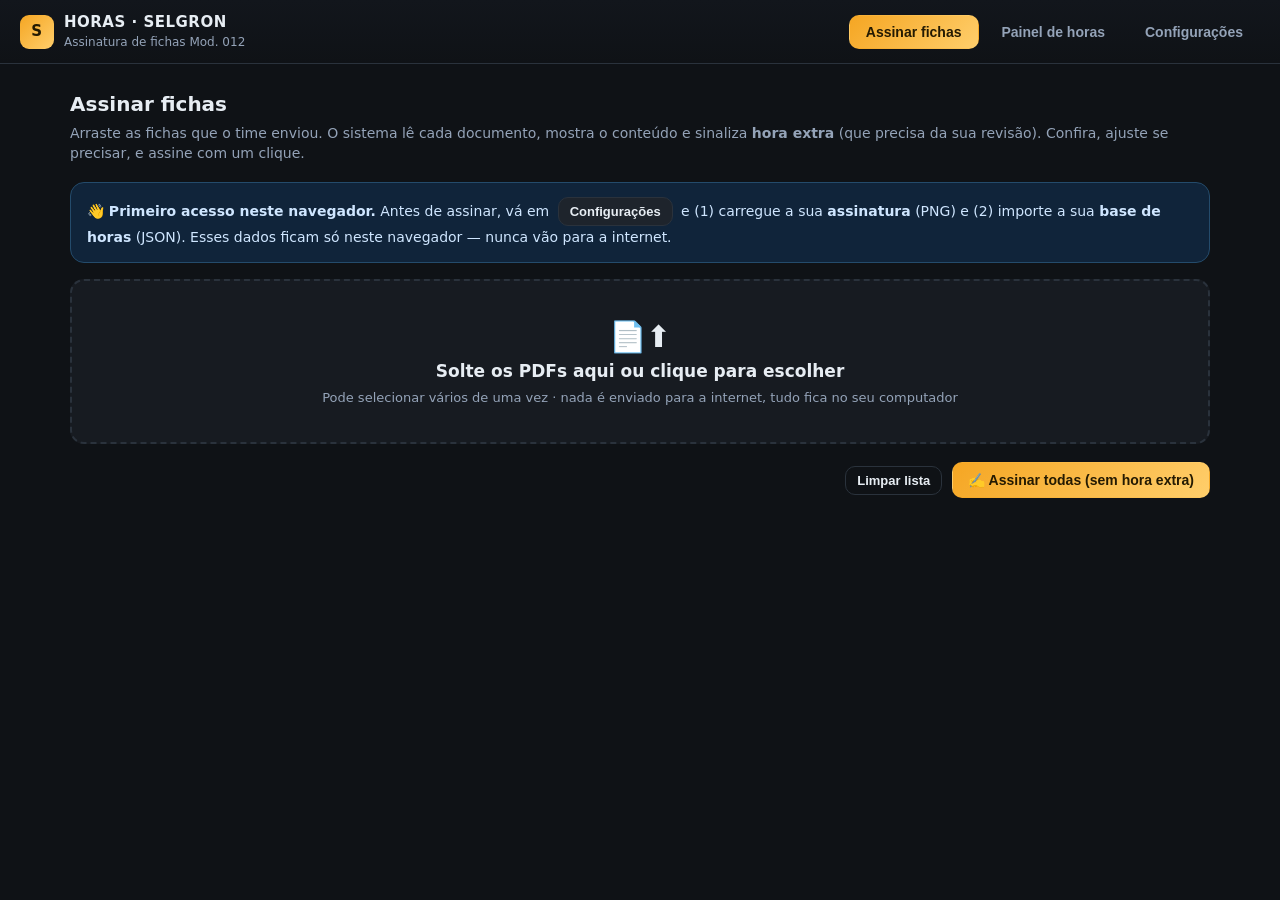
==== index.html @ 76d73c0c "Assinador de fichas Mod. 012 — app (dados e assinatura ficam só no navegador) App 100% no navegador " ====
<!DOCTYPE html>
<html lang="pt-BR">
<head>
  <meta charset="UTF-8" />
  <meta name="viewport" content="width=device-width, initial-scale=1.0" />
  <title>Assinador de Fichas · Mod. 012 · SELGRON</title>
  <link rel="icon" href="data:image/svg+xml,%3Csvg xmlns='http://www.w3.org/2000/svg' viewBox='0 0 100 100'%3E%3Crect width='100' height='100' rx='20' fill='%23f5a623'/%3E%3Ctext x='50' y='72' font-size='64' font-family='Arial' font-weight='bold' text-anchor='middle' fill='%23241a02'%3ES%3C/text%3E%3C/svg%3E" />
  <link rel="stylesheet" href="styles.css" />
</head>
<body>
  <header class="top">
    <div class="logo">
      <div class="mark">S</div>
      <div>
        HORAS · SELGRON
        <small>Assinatura de fichas Mod. 012</small>
      </div>
    </div>
    <nav class="tabs">
      <button class="tab active" data-view="assinar">Assinar fichas</button>
      <button class="tab" data-view="painel">Painel de horas</button>
      <button class="tab" data-view="config">Configurações</button>
    </nav>
  </header>

  <main>
    <!-- ============ ASSINAR ============ -->
    <section class="view active" id="view-assinar">
      <h2 class="section-title">Assinar fichas</h2>
      <p class="sub">Arraste as fichas que o time enviou. O sistema lê cada documento, mostra o conteúdo e sinaliza <strong>hora extra</strong> (que precisa da sua revisão). Confira, ajuste se precisar, e assine com um clique.</p>

      <div class="firstrun" id="firstRun" hidden>
        <strong>👋 Primeiro acesso neste navegador.</strong> Antes de assinar, vá em
        <button class="btn small" onclick="document.querySelector('.tab[data-view=config]').click()">Configurações</button>
        e (1) carregue a sua <b>assinatura</b> (PNG) e (2) importe a sua <b>base de horas</b> (JSON). Esses dados ficam só neste navegador — nunca vão para a internet.
      </div>

      <div class="dropzone" id="dropzone">
        <div class="dz-icon">📄⬆️</div>
        <div class="big">Solte os PDFs aqui ou clique para escolher</div>
        <div class="hint">Pode selecionar vários de uma vez · nada é enviado para a internet, tudo fica no seu computador</div>
        <input type="file" id="fileInput" accept="application/pdf" multiple hidden />
      </div>

      <div class="bulkbar" id="bulkbar" hidden>
        <span class="count" id="fichaCount"></span>
        <button class="btn ghost small" id="btnClear">Limpar lista</button>
        <button class="btn primary" id="btnSignAll">✍️ Assinar todas (sem hora extra)</button>
      </div>

      <div class="cards" id="cards"></div>
    </section>

    <!-- ============ PAINEL ============ -->
    <section class="view" id="view-painel">
      <h2 class="section-title">Painel de horas</h2>
      <p class="sub">Registro de todas as fichas — histórico pré-carregado + tudo que você assinar aqui. Por pessoa, por dia, por tipo.</p>

      <div class="kpis" id="kpis"></div>

      <div class="panel">
        <h3>Horas por colaborador</h3>
        <div class="bars" id="barsPessoa"></div>
      </div>

      <div class="panel">
        <h3>Registros por tipo</h3>
        <div class="bars" id="barsTipo"></div>
      </div>

      <div class="filters">
        <input type="text" id="fSearch" placeholder="🔎 Buscar nome, data, observação…" />
        <select id="fPessoa"><option value="">Todos os colaboradores</option></select>
        <select id="fTipo"><option value="">Todos os tipos</option></select>
        <select id="fHE">
          <option value="">Hora extra: todas</option>
          <option value="1">Só hora extra</option>
          <option value="0">Sem hora extra</option>
        </select>
        <button class="btn small" id="btnCsv">⬇️ Exportar CSV</button>
      </div>

      <div class="table-wrap">
        <table id="tbl">
          <thead>
            <tr>
              <th data-sort="data">Data</th>
              <th data-sort="nome">Colaborador</th>
              <th data-sort="secao">Seção</th>
              <th data-sort="tipo">Tipo</th>
              <th data-sort="entrada">Entrada</th>
              <th data-sort="saida">Saída</th>
              <th data-sort="horas">Horas</th>
              <th data-sort="obs">Observação</th>
              <th data-sort="origem">Origem</th>
            </tr>
          </thead>
          <tbody id="tblBody"></tbody>
        </table>
      </div>
    </section>

    <!-- ============ CONFIG ============ -->
    <section class="view" id="view-config">
      <h2 class="section-title">Configurações</h2>
      <p class="sub">Sua assinatura e ajustes gerais.</p>

      <div class="panel">
        <h3>Assinatura (campo COORDENADOR / GERENTE / DIRETORIA)</h3>
        <div class="setting-row">
          <div class="sig-box"><img id="sigPreview" alt="assinatura" /></div>
          <div>
            <input type="file" id="sigInput" accept="image/png,image/jpeg" hidden />
            <button class="btn" id="btnSigUpload">Carregar assinatura (PNG)</button>
            <button class="btn ghost" id="btnSigReset">Remover assinatura</button>
            <p class="sub" style="margin:8px 0 0">Use um PNG com fundo transparente. Fica salva só neste navegador.</p>
          </div>
        </div>
      </div>

      <div class="panel">
        <h3>Base de horas</h3>
        <p class="sub" style="margin-top:0">A base fica salva só neste navegador. Na primeira vez, use <b>Importar base</b> com o arquivo de histórico que você recebeu. As fichas que você assina são somadas automaticamente. Faça backup com <b>Exportar base</b>.</p>
        <button class="btn small" id="btnImportDb">Importar base (JSON)</button>
        <button class="btn small ghost" id="btnExportDb">Exportar base (JSON)</button>
        <button class="btn small ghost" id="btnResetDb" style="color:var(--danger)">Apagar fichas assinadas aqui</button>
        <input type="file" id="dbInput" accept="application/json" hidden />
      </div>
    </section>
  </main>

  <div class="toast-wrap" id="toasts"></div>

  <!-- Bibliotecas locais (sem internet) -->
  <script src="vendor/pdf.min.js"></script>
  <script src="vendor/pdf-lib.min.js"></script>
  <script src="vendor/tesseract/tesseract.min.js"></script>
  <!-- Dados embutidos -->
  <script src="assets/assinatura.js"></script>
  <script src="data/historico.js"></script>
  <!-- App -->
  <script src="app.js"></script>
</body>
</html>
---- styles.css ----
:root {
  --bg: #0f1216;
  --surface: #171b21;
  --surface-2: #1e242c;
  --border: #2a323c;
  --text: #e7edf3;
  --muted: #94a3b8;
  --brand: #f5a623;      /* SELGRON amarelo */
  --brand-2: #ffce6b;
  --ok: #34d399;
  --ok-bg: #0f2f26;
  --danger: #f87171;
  --danger-bg: #35191b;
  --accent: #60a5fa;
  --shadow: 0 6px 24px rgba(0,0,0,.35);
  --radius: 14px;
}
* { box-sizing: border-box; }
html, body { margin: 0; padding: 0; }
body {
  background: var(--bg);
  color: var(--text);
  font-family: system-ui, -apple-system, "Segoe UI", Roboto, sans-serif;
  font-size: 15px;
  line-height: 1.45;
}
a { color: var(--accent); }

/* Header */
header.top {
  position: sticky; top: 0; z-index: 30;
  display: flex; align-items: center; gap: 16px;
  padding: 12px 20px;
  background: linear-gradient(180deg, #12161c, #0f1216);
  border-bottom: 1px solid var(--border);
}
.logo { display: flex; align-items: center; gap: 10px; font-weight: 800; letter-spacing: .5px; }
.logo .mark {
  width: 34px; height: 34px; border-radius: 9px;
  background: linear-gradient(135deg, var(--brand), var(--brand-2));
  display: grid; place-items: center; color: #241a02; font-weight: 900;
}
.logo small { display:block; font-weight: 500; color: var(--muted); letter-spacing: 0; font-size: 12px; }
.tabs { display: flex; gap: 6px; margin-left: auto; }
.tab {
  background: transparent; border: 1px solid transparent; color: var(--muted);
  padding: 8px 16px; border-radius: 10px; cursor: pointer; font-weight: 600; font-size: 14px;
}
.tab:hover { color: var(--text); background: var(--surface-2); }
.tab.active { color: #241a02; background: linear-gradient(135deg, var(--brand), var(--brand-2)); }

main { max-width: 1180px; margin: 0 auto; padding: 22px 20px 80px; }
.view { display: none; }
.view.active { display: block; }

h2.section-title { font-size: 20px; margin: 4px 0 4px; }
.sub { color: var(--muted); margin: 0 0 18px; font-size: 14px; }

.firstrun { background: #10243a; border: 1px solid #244b6b; color: #cfe6ff; border-radius: var(--radius); padding: 14px 16px; margin-bottom: 16px; font-size: 14px; line-height: 1.6; }
.firstrun .btn { margin: 0 4px; }

/* Dropzone */
.dropzone {
  border: 2px dashed var(--border); border-radius: var(--radius);
  padding: 34px 20px; text-align: center; background: var(--surface);
  transition: .15s; cursor: pointer;
}
.dropzone:hover, .dropzone.drag { border-color: var(--brand); background: #1a1f27; }
.dropzone .big { font-size: 17px; font-weight: 700; }
.dropzone .hint { color: var(--muted); font-size: 13px; margin-top: 6px; }
.dz-icon { font-size: 30px; }

.bulkbar {
  display: flex; flex-wrap: wrap; align-items: center; gap: 10px;
  margin: 18px 0 8px;
}
.bulkbar .count { color: var(--muted); font-size: 14px; margin-right: auto; }

/* Buttons */
.btn {
  border: 1px solid var(--border); background: var(--surface-2); color: var(--text);
  padding: 9px 15px; border-radius: 10px; cursor: pointer; font-weight: 650; font-size: 14px;
  display: inline-flex; align-items: center; gap: 7px;
}
.btn:hover { border-color: #3a4552; filter: brightness(1.08); }
.btn.primary { background: linear-gradient(135deg, var(--brand), var(--brand-2)); color: #241a02; border-color: transparent; }
.btn.ok { background: var(--ok); color: #04231a; border-color: transparent; }
.btn.ghost { background: transparent; }
.btn:disabled { opacity: .45; cursor: not-allowed; }
.btn.small { padding: 6px 11px; font-size: 13px; }

/* Ficha cards */
.cards { display: grid; grid-template-columns: repeat(auto-fill, minmax(430px, 1fr)); gap: 18px; margin-top: 8px; }
.card {
  background: var(--surface); border: 1px solid var(--border); border-radius: var(--radius);
  overflow: hidden; box-shadow: var(--shadow); display: flex; flex-direction: column;
}
.card.he { border-color: #6b3a1f; }
.card.signed { border-color: var(--ok); }
.card.revisar { border-color: var(--accent); }
.badge.rev { background: #16324a; color: #7cc0ff; border: 1px solid #2b587e; }
.warn-note.rev { color: #9fd0ff; background: #10243a; border-top: 1px solid #244b6b; }
.field input[data-need] { border-color: var(--accent); background: #10243a; }
.card-head { display: flex; align-items: center; gap: 10px; padding: 12px 14px; border-bottom: 1px solid var(--border); }
.card-head .nm { font-weight: 800; font-size: 15px; }
.card-head .meta { color: var(--muted); font-size: 12.5px; }
.badge { font-size: 11px; font-weight: 800; padding: 3px 9px; border-radius: 999px; letter-spacing: .3px; }
.badge.he { background: var(--danger-bg); color: var(--danger); border: 1px solid #5b2a2e; }
.badge.ok { background: var(--ok-bg); color: var(--ok); border: 1px solid #1c4b3b; }
.badge.norm { background: #16324a; color: #7cc0ff; border: 1px solid #244b6b; }

.preview-wrap { position: relative; background: #0b0e12; }
.preview-wrap canvas.preview { width: 100%; display: block; }
.sig-drag {
  position: absolute; cursor: grab; touch-action: none;
  border: 1.5px dashed rgba(96,165,250,.0);
}
.sig-drag:hover, .sig-drag.dragging { border-color: rgba(96,165,250,.8); background: rgba(96,165,250,.08); }
.sig-drag img { width: 100%; height: 100%; display: block; pointer-events: none; user-select: none; }
.sig-hint {
  position: absolute; left: 8px; bottom: 8px; font-size: 11px; color: var(--muted);
  background: rgba(0,0,0,.55); padding: 3px 8px; border-radius: 7px; pointer-events: none;
}

.fields { padding: 12px 14px; display: grid; grid-template-columns: 1fr 1fr; gap: 8px 12px; }
.field { display: flex; flex-direction: column; gap: 3px; }
.field.full { grid-column: 1 / -1; }
.field label { font-size: 11px; color: var(--muted); text-transform: uppercase; letter-spacing: .4px; }
.field input, .field select, .field textarea {
  background: var(--surface-2); border: 1px solid var(--border); color: var(--text);
  border-radius: 8px; padding: 7px 9px; font-size: 13.5px; font-family: inherit;
}
.field textarea { resize: vertical; min-height: 38px; }
.field input:focus, .field textarea:focus, .field select:focus { outline: none; border-color: var(--brand); }

.tipos { display: flex; flex-wrap: wrap; gap: 6px; padding: 0 14px 10px; }
.chip {
  font-size: 12px; padding: 4px 10px; border-radius: 999px; cursor: pointer;
  border: 1px solid var(--border); background: var(--surface-2); color: var(--muted); user-select: none;
}
.chip.on { background: #163247; color: #8ecbff; border-color: #2b587e; }
.chip.on.he { background: var(--danger-bg); color: var(--danger); border-color: #5b2a2e; }

.savename { padding: 2px 14px 10px; font-size: 12px; color: var(--muted); word-break: break-all; }
.savename .fn { color: var(--brand-2); font-weight: 600; }
.card-actions { display: flex; gap: 8px; padding: 12px 14px; border-top: 1px solid var(--border); margin-top: auto; }
.warn-note { padding: 8px 14px; font-size: 12.5px; color: var(--brand-2); background: #241a02; border-top: 1px solid #4a3410; }

/* Dashboard */
.kpis { display: grid; grid-template-columns: repeat(auto-fit, minmax(150px,1fr)); gap: 14px; margin-bottom: 22px; }
.kpi { background: var(--surface); border: 1px solid var(--border); border-radius: var(--radius); padding: 16px; }
.kpi .v { font-size: 26px; font-weight: 800; }
.kpi .k { color: var(--muted); font-size: 12.5px; text-transform: uppercase; letter-spacing: .5px; margin-top: 3px; }
.kpi.he .v { color: var(--danger); }

.panel { background: var(--surface); border: 1px solid var(--border); border-radius: var(--radius); padding: 16px 18px; margin-bottom: 20px; }
.panel h3 { margin: 0 0 12px; font-size: 15px; }

.bars { display: flex; flex-direction: column; gap: 9px; }
.bar-row { display: grid; grid-template-columns: 160px 1fr auto; align-items: center; gap: 10px; font-size: 13px; }
.bar-row .name { color: var(--muted); white-space: nowrap; overflow: hidden; text-overflow: ellipsis; }
.bar-track { background: var(--surface-2); border-radius: 6px; height: 16px; overflow: hidden; }
.bar-fill { height: 100%; background: linear-gradient(90deg, var(--brand), var(--brand-2)); border-radius: 6px; }
.bar-row .val { font-variant-numeric: tabular-nums; color: var(--text); font-weight: 600; }

.filters { display: flex; flex-wrap: wrap; gap: 10px; align-items: center; margin-bottom: 14px; }
.filters input, .filters select {
  background: var(--surface); border: 1px solid var(--border); color: var(--text);
  padding: 8px 10px; border-radius: 9px; font-size: 13.5px; font-family: inherit;
}

.table-wrap { overflow-x: auto; border: 1px solid var(--border); border-radius: var(--radius); }
table { border-collapse: collapse; width: 100%; font-size: 13px; min-width: 780px; }
th, td { padding: 9px 12px; text-align: left; border-bottom: 1px solid var(--border); white-space: nowrap; }
th { background: var(--surface-2); color: var(--muted); font-weight: 700; text-transform: uppercase; font-size: 11px; letter-spacing: .4px; cursor: pointer; }
tbody tr:hover { background: var(--surface-2); }
td.obs { white-space: normal; max-width: 280px; color: var(--muted); }
.pill { font-size: 11px; padding: 2px 8px; border-radius: 999px; background: #16324a; color: #7cc0ff; }
.pill.he { background: var(--danger-bg); color: var(--danger); }
.pill.hist { background: #23303d; color: var(--muted); }

/* Settings */
.setting-row { display: flex; flex-wrap: wrap; gap: 14px; align-items: center; margin-bottom: 16px; }
.sig-box { background: #fff; border-radius: 10px; padding: 10px 16px; }
.sig-box img { max-height: 60px; display: block; }

.empty { text-align: center; color: var(--muted); padding: 50px 20px; }
.toast-wrap { position: fixed; right: 18px; bottom: 18px; display: flex; flex-direction: column; gap: 8px; z-index: 100; }
.toast { background: var(--surface-2); border: 1px solid var(--border); border-left: 4px solid var(--brand); padding: 11px 15px; border-radius: 10px; box-shadow: var(--shadow); font-size: 13.5px; max-width: 340px; animation: slidein .2s; }
.toast.ok { border-left-color: var(--ok); }
.toast.err { border-left-color: var(--danger); }
@keyframes slidein { from { transform: translateX(20px); opacity: 0; } }

@media (max-width: 620px) {
  .cards { grid-template-columns: 1fr; }
  .bar-row { grid-template-columns: 110px 1fr auto; }
}
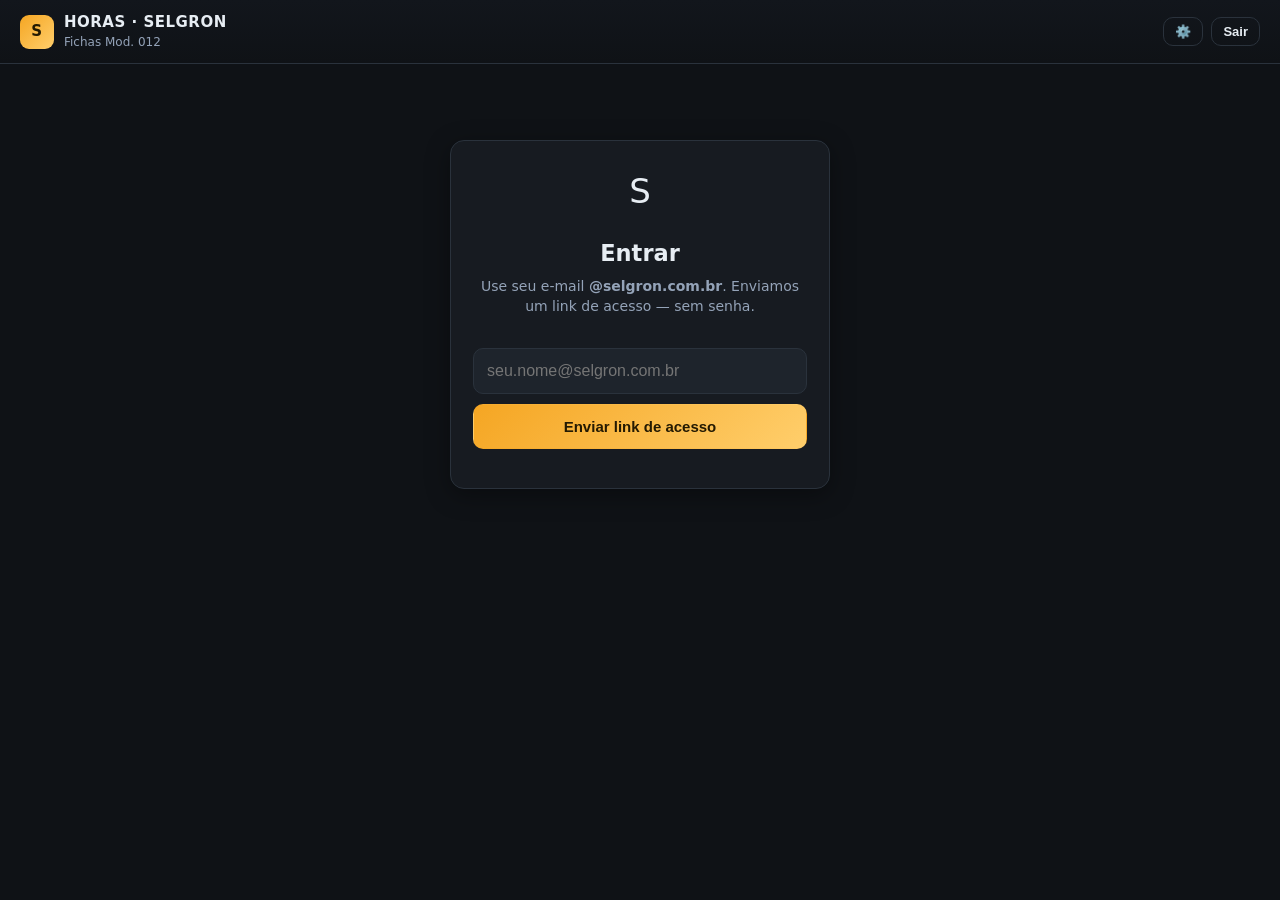
==== commit 6bfc1cb5: "App multiusuário: login, colaborador, gestor, painel + PWA - Login por link mágico (Supabase) restri" ====
--- a/index.html
+++ b/index.html
@@ -2,143 +2,129 @@
 <html lang="pt-BR">
 <head>
   <meta charset="UTF-8" />
-  <meta name="viewport" content="width=device-width, initial-scale=1.0" />
-  <title>Assinador de Fichas · Mod. 012 · SELGRON</title>
+  <meta name="viewport" content="width=device-width, initial-scale=1.0, viewport-fit=cover" />
+  <meta name="theme-color" content="#0f1216" />
+  <title>Horas SELGRON</title>
   <link rel="icon" href="data:image/svg+xml,%3Csvg xmlns='http://www.w3.org/2000/svg' viewBox='0 0 100 100'%3E%3Crect width='100' height='100' rx='20' fill='%23f5a623'/%3E%3Ctext x='50' y='72' font-size='64' font-family='Arial' font-weight='bold' text-anchor='middle' fill='%23241a02'%3ES%3C/text%3E%3C/svg%3E" />
+  <link rel="manifest" href="manifest.webmanifest" />
   <link rel="stylesheet" href="styles.css" />
 </head>
 <body>
   <header class="top">
     <div class="logo">
       <div class="mark">S</div>
-      <div>
-        HORAS · SELGRON
-        <small>Assinatura de fichas Mod. 012</small>
-      </div>
+      <div>HORAS · SELGRON<small id="hdrsub">Fichas Mod. 012</small></div>
     </div>
-    <nav class="tabs">
-      <button class="tab active" data-view="assinar">Assinar fichas</button>
-      <button class="tab" data-view="painel">Painel de horas</button>
-      <button class="tab" data-view="config">Configurações</button>
-    </nav>
+    <div class="hdr-right" id="hdrRight" hidden>
+      <span class="userchip" id="userChip"></span>
+      <button class="btn ghost small" id="btnConfig" title="Configurações">⚙️</button>
+      <button class="btn ghost small" id="btnLogout" title="Sair">Sair</button>
+    </div>
   </header>
 
   <main>
-    <!-- ============ ASSINAR ============ -->
-    <section class="view active" id="view-assinar">
-      <h2 class="section-title">Assinar fichas</h2>
-      <p class="sub">Arraste as fichas que o time enviou. O sistema lê cada documento, mostra o conteúdo e sinaliza <strong>hora extra</strong> (que precisa da sua revisão). Confira, ajuste se precisar, e assine com um clique.</p>
+    <!-- ============ LOGIN ============ -->
+    <section class="view active" id="view-login">
+      <div class="auth-card">
+        <div class="mark big">S</div>
+        <h2>Entrar</h2>
+        <p class="sub">Use seu e-mail <b>@selgron.com.br</b>. Enviamos um link de acesso — sem senha.</p>
+        <input type="email" id="loginEmail" inputmode="email" autocomplete="email" placeholder="seu.nome@selgron.com.br" />
+        <button class="btn primary block" id="btnMagic">Enviar link de acesso</button>
+        <p class="hint" id="loginMsg"></p>
+      </div>
+    </section>
 
-      <div class="firstrun" id="firstRun" hidden>
-        <strong>👋 Primeiro acesso neste navegador.</strong> Antes de assinar, vá em
-        <button class="btn small" onclick="document.querySelector('.tab[data-view=config]').click()">Configurações</button>
-        e (1) carregue a sua <b>assinatura</b> (PNG) e (2) importe a sua <b>base de horas</b> (JSON). Esses dados ficam só neste navegador — nunca vão para a internet.
+    <!-- ============ ONBOARDING (perfil + assinatura) ============ -->
+    <section class="view" id="view-onboarding">
+      <h2 class="section-title">Seu cadastro</h2>
+      <p class="sub">Só na primeira vez. Depois é só preencher e enviar.</p>
+      <div class="panel">
+        <div class="field"><label>Nome completo</label><input id="obNome" placeholder="NOME COMPLETO" /></div>
+        <div class="row2">
+          <div class="field"><label>Matrícula</label><input id="obMat" inputmode="numeric" placeholder="Ex.: 00966" /></div>
+          <div class="field"><label>Seção</label><input id="obSecao" value="SUPRIMENTOS" /></div>
+        </div>
+        <div class="field">
+          <label>Sua assinatura <span class="mut">— desenhe com o dedo/mouse</span></label>
+          <div class="sigpad-wrap">
+            <canvas id="obSig" class="sigpad"></canvas>
+            <button type="button" class="btn ghost small sigclear" data-clear="obSig">Limpar</button>
+          </div>
+          <div class="hint">Ou <label class="linklike">envie um PNG<input type="file" id="obSigFile" accept="image/png,image/jpeg" hidden></label>.</div>
+        </div>
+        <button class="btn primary block" id="btnSaveProfile">Salvar cadastro</button>
+      </div>
+    </section>
+
+    <!-- ============ COLABORADOR ============ -->
+    <section class="view" id="view-colab">
+      <div class="subtabs" data-group="colab">
+        <button class="subtab active" data-sub="nova">Nova ficha</button>
+        <button class="subtab" data-sub="minhas">Minhas fichas</button>
       </div>
 
-      <div class="dropzone" id="dropzone">
-        <div class="dz-icon">📄⬆️</div>
-        <div class="big">Solte os PDFs aqui ou clique para escolher</div>
-        <div class="hint">Pode selecionar vários de uma vez · nada é enviado para a internet, tudo fica no seu computador</div>
-        <input type="file" id="fileInput" accept="application/pdf" multiple hidden />
+      <div class="subview active" id="colab-nova">
+        <div class="panel form-ficha" id="formFicha"></div>
       </div>
 
-      <div class="bulkbar" id="bulkbar" hidden>
-        <span class="count" id="fichaCount"></span>
-        <button class="btn ghost small" id="btnClear">Limpar lista</button>
-        <button class="btn primary" id="btnSignAll">✍️ Assinar todas (sem hora extra)</button>
+      <div class="subview" id="colab-minhas">
+        <div id="minhasFichas" class="lista"></div>
       </div>
-
-      <div class="cards" id="cards"></div>
     </section>
 
-    <!-- ============ PAINEL ============ -->
-    <section class="view" id="view-painel">
-      <h2 class="section-title">Painel de horas</h2>
-      <p class="sub">Registro de todas as fichas — histórico pré-carregado + tudo que você assinar aqui. Por pessoa, por dia, por tipo.</p>
-
-      <div class="kpis" id="kpis"></div>
-
-      <div class="panel">
-        <h3>Horas por colaborador</h3>
-        <div class="bars" id="barsPessoa"></div>
+    <!-- ============ GESTOR ============ -->
+    <section class="view" id="view-gestor">
+      <div class="subtabs" data-group="gestor">
+        <button class="subtab active" data-sub="inbox">Caixa de entrada <span class="count" id="inboxCount"></span></button>
+        <button class="subtab" data-sub="assinadas">Assinadas</button>
+        <button class="subtab" data-sub="painel">Painel</button>
       </div>
-
-      <div class="panel">
-        <h3>Registros por tipo</h3>
-        <div class="bars" id="barsTipo"></div>
-      </div>
-
-      <div class="filters">
-        <input type="text" id="fSearch" placeholder="🔎 Buscar nome, data, observação…" />
-        <select id="fPessoa"><option value="">Todos os colaboradores</option></select>
-        <select id="fTipo"><option value="">Todos os tipos</option></select>
-        <select id="fHE">
-          <option value="">Hora extra: todas</option>
-          <option value="1">Só hora extra</option>
-          <option value="0">Sem hora extra</option>
-        </select>
-        <button class="btn small" id="btnCsv">⬇️ Exportar CSV</button>
-      </div>
-
-      <div class="table-wrap">
-        <table id="tbl">
-          <thead>
-            <tr>
-              <th data-sort="data">Data</th>
-              <th data-sort="nome">Colaborador</th>
-              <th data-sort="secao">Seção</th>
-              <th data-sort="tipo">Tipo</th>
-              <th data-sort="entrada">Entrada</th>
-              <th data-sort="saida">Saída</th>
-              <th data-sort="horas">Horas</th>
-              <th data-sort="obs">Observação</th>
-              <th data-sort="origem">Origem</th>
-            </tr>
-          </thead>
-          <tbody id="tblBody"></tbody>
-        </table>
+      <div class="subview active" id="gestor-inbox"><div id="inboxLista" class="lista"></div></div>
+      <div class="subview" id="gestor-assinadas"><div id="assinadasLista" class="lista"></div></div>
+      <div class="subview" id="gestor-painel">
+        <div class="kpis" id="kpis"></div>
+        <div class="panel"><h3>Horas por colaborador</h3><div class="bars" id="barsPessoa"></div></div>
+        <div class="filters">
+          <input type="text" id="fSearch" placeholder="🔎 Buscar…" />
+          <button class="btn small" id="btnCsv">⬇️ CSV</button>
+        </div>
+        <div class="table-wrap"><table id="tbl"><thead><tr>
+          <th>Data</th><th>Colaborador</th><th>Tipo</th><th>Entr.</th><th>Saída</th><th>Horas</th><th>Status</th>
+        </tr></thead><tbody id="tblBody"></tbody></table></div>
       </div>
     </section>
 
     <!-- ============ CONFIG ============ -->
     <section class="view" id="view-config">
       <h2 class="section-title">Configurações</h2>
-      <p class="sub">Sua assinatura e ajustes gerais.</p>
-
       <div class="panel">
-        <h3>Assinatura (campo COORDENADOR / GERENTE / DIRETORIA)</h3>
-        <div class="setting-row">
-          <div class="sig-box"><img id="sigPreview" alt="assinatura" /></div>
-          <div>
-            <input type="file" id="sigInput" accept="image/png,image/jpeg" hidden />
-            <button class="btn" id="btnSigUpload">Carregar assinatura (PNG)</button>
-            <button class="btn ghost" id="btnSigReset">Remover assinatura</button>
-            <p class="sub" style="margin:8px 0 0">Use um PNG com fundo transparente. Fica salva só neste navegador.</p>
+        <h3>Meu perfil</h3>
+        <div class="field"><label>Nome</label><input id="cfNome" /></div>
+        <div class="row2">
+          <div class="field"><label>Matrícula</label><input id="cfMat" /></div>
+          <div class="field"><label>Seção</label><input id="cfSecao" /></div>
+        </div>
+        <div class="field">
+          <label>Assinatura</label>
+          <div class="sigpad-wrap">
+            <canvas id="cfSig" class="sigpad"></canvas>
+            <button type="button" class="btn ghost small sigclear" data-clear="cfSig">Limpar</button>
           </div>
+          <div class="hint">Ou <label class="linklike">envie um PNG<input type="file" id="cfSigFile" accept="image/png,image/jpeg" hidden></label>.</div>
         </div>
-      </div>
-
-      <div class="panel">
-        <h3>Base de horas</h3>
-        <p class="sub" style="margin-top:0">A base fica salva só neste navegador. Na primeira vez, use <b>Importar base</b> com o arquivo de histórico que você recebeu. As fichas que você assina são somadas automaticamente. Faça backup com <b>Exportar base</b>.</p>
-        <button class="btn small" id="btnImportDb">Importar base (JSON)</button>
-        <button class="btn small ghost" id="btnExportDb">Exportar base (JSON)</button>
-        <button class="btn small ghost" id="btnResetDb" style="color:var(--danger)">Apagar fichas assinadas aqui</button>
-        <input type="file" id="dbInput" accept="application/json" hidden />
+        <button class="btn primary" id="btnSaveConfig">Salvar</button>
+        <button class="btn ghost" id="btnBack">Voltar</button>
       </div>
     </section>
   </main>
 
   <div class="toast-wrap" id="toasts"></div>
 
-  <!-- Bibliotecas locais (sem internet) -->
-  <script src="vendor/pdf.min.js"></script>
   <script src="vendor/pdf-lib.min.js"></script>
-  <script src="vendor/tesseract/tesseract.min.js"></script>
-  <!-- Dados embutidos -->
-  <script src="assets/assinatura.js"></script>
-  <script src="data/historico.js"></script>
-  <!-- App -->
+  <script src="vendor/supabase.js"></script>
+  <script src="assets/modelo-ficha.js"></script>
+  <script src="ficha-pdf.js"></script>
   <script src="app.js"></script>
 </body>
 </html>
--- a/styles.css
+++ b/styles.css
@@ -195,3 +195,51 @@
   .cards { grid-template-columns: 1fr; }
   .bar-row { grid-template-columns: 110px 1fr auto; }
 }
+
+/* ===================== APP MULTIUSUÁRIO (mobile-first) ===================== */
+.hdr-right { margin-left:auto; display:flex; align-items:center; gap:8px; }
+.userchip { font-size:13px; color:var(--muted); max-width:46vw; overflow:hidden; text-overflow:ellipsis; white-space:nowrap; }
+.logo .mark.big, .mark.big { width:64px; height:64px; border-radius:16px; font-size:34px; margin:0 auto 6px; }
+main { max-width:720px; }
+.row2 { display:grid; grid-template-columns:1fr 1fr; gap:10px; }
+.mut { color:var(--muted); font-size:13px; }
+.lbl { display:block; font-size:12px; color:var(--muted); text-transform:uppercase; letter-spacing:.4px; margin:14px 0 6px; }
+
+/* auth */
+.auth-card { max-width:380px; margin:6vh auto 0; background:var(--surface); border:1px solid var(--border); border-radius:var(--radius); padding:26px 22px; text-align:center; box-shadow:var(--shadow); }
+.auth-card h2 { margin:4px 0 6px; }
+.auth-card input { width:100%; margin:14px 0 10px; padding:13px; font-size:16px; background:var(--surface-2); border:1px solid var(--border); border-radius:10px; color:var(--text); }
+.btn.block { width:100%; justify-content:center; padding:13px; font-size:15px; }
+.hint { font-size:13px; color:var(--muted); margin-top:12px; line-height:1.5; }
+
+/* subtabs */
+.subtabs { display:flex; gap:6px; margin-bottom:16px; overflow-x:auto; }
+.subtab { flex:0 0 auto; background:var(--surface-2); border:1px solid var(--border); color:var(--muted); padding:9px 15px; border-radius:999px; font-weight:650; font-size:14px; cursor:pointer; }
+.subtab.active { background:linear-gradient(135deg,var(--brand),var(--brand-2)); color:#241a02; border-color:transparent; }
+.subtab .count { background:var(--danger); color:#fff; border-radius:999px; padding:0 7px; font-size:11px; margin-left:4px; }
+.subview { display:none; } .subview.active { display:block; }
+
+/* chips (form) */
+.chips { display:flex; flex-wrap:wrap; gap:8px; }
+.chips .chip { padding:9px 14px; font-size:14px; }
+
+/* signature pad */
+.sigpad-wrap { position:relative; }
+.sigpad { width:100%; height:150px; background:#fff; border:1px solid var(--border); border-radius:10px; touch-action:none; display:block; }
+.sigclear { position:absolute; top:8px; right:8px; }
+.linklike { color:var(--accent); cursor:pointer; text-decoration:underline; }
+
+/* lista de fichas */
+.lista { display:flex; flex-direction:column; gap:12px; }
+.fcard { background:var(--surface); border:1px solid var(--border); border-radius:var(--radius); padding:14px; }
+.fcard.he { border-color:#6b3a1f; }
+.fcard-head { display:flex; justify-content:space-between; gap:10px; align-items:flex-start; }
+.fcard-head .nm { font-weight:800; }
+.fcard-head .meta { color:var(--muted); font-size:12.5px; margin-top:2px; }
+.badges { display:flex; flex-direction:column; gap:4px; align-items:flex-end; }
+.fcard-tipos { display:flex; flex-wrap:wrap; gap:5px; margin-top:8px; }
+.fcard-obs { margin-top:8px; font-size:13px; color:var(--muted); background:var(--surface-2); padding:8px 10px; border-radius:8px; }
+.fcard-actions { display:flex; flex-wrap:wrap; gap:8px; margin-top:12px; }
+.pill.ok { background:var(--ok-bg); color:var(--ok); }
+
+@media (max-width:520px){ .row2 { grid-template-columns:1fr; } .tabs { display:none; } }
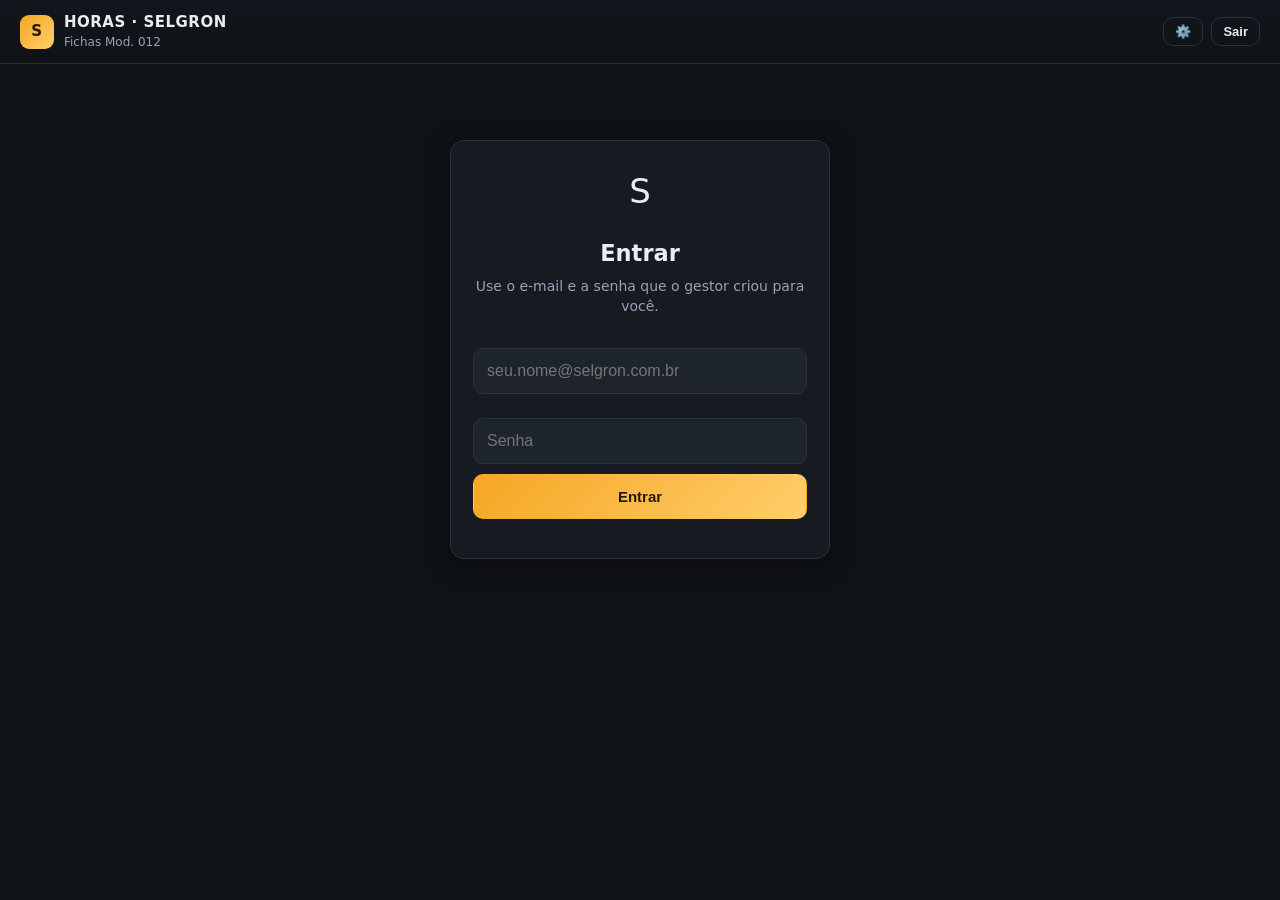
==== commit 7f07a885: "Login por e-mail + senha (sem dependência de e-mail) - Substitui link mágico por login com senha (si" ====
--- a/index.html
+++ b/index.html
@@ -28,9 +28,10 @@
       <div class="auth-card">
         <div class="mark big">S</div>
         <h2>Entrar</h2>
-        <p class="sub">Use seu e-mail <b>@selgron.com.br</b>. Enviamos um link de acesso — sem senha.</p>
-        <input type="email" id="loginEmail" inputmode="email" autocomplete="email" placeholder="seu.nome@selgron.com.br" />
-        <button class="btn primary block" id="btnMagic">Enviar link de acesso</button>
+        <p class="sub">Use o e-mail e a senha que o gestor criou para você.</p>
+        <input type="email" id="loginEmail" inputmode="email" autocomplete="username" placeholder="seu.nome@selgron.com.br" />
+        <input type="password" id="loginPass" autocomplete="current-password" placeholder="Senha" />
+        <button class="btn primary block" id="btnLogin">Entrar</button>
         <p class="hint" id="loginMsg"></p>
       </div>
     </section>
@@ -116,6 +117,12 @@
         <button class="btn primary" id="btnSaveConfig">Salvar</button>
         <button class="btn ghost" id="btnBack">Voltar</button>
       </div>
+
+      <div class="panel">
+        <h3>Trocar minha senha</h3>
+        <div class="field"><label>Nova senha</label><input type="password" id="cfPass" autocomplete="new-password" placeholder="mínimo 6 caracteres" /></div>
+        <button class="btn" id="btnTrocarSenha">Salvar nova senha</button>
+      </div>
     </section>
   </main>
 
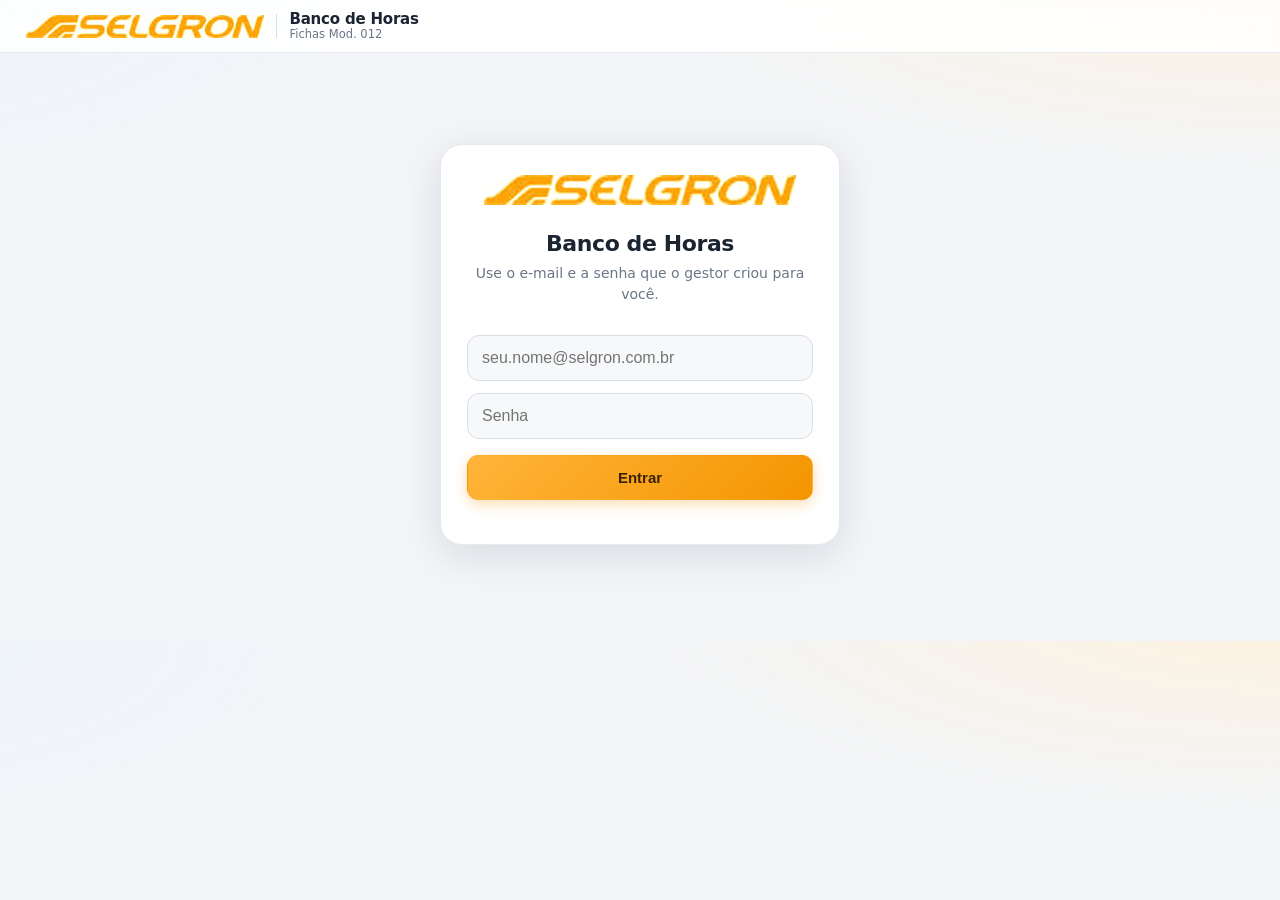
==== commit fcfbe6ef: "Visual: identidade Selgron (logo, laranja) — tema claro premium - Logo oficial SELGRON no header e n" ====
--- a/index.html
+++ b/index.html
@@ -3,7 +3,7 @@
 <head>
   <meta charset="UTF-8" />
   <meta name="viewport" content="width=device-width, initial-scale=1.0, viewport-fit=cover" />
-  <meta name="theme-color" content="#0f1216" />
+  <meta name="theme-color" content="#ffffff" />
   <title>Horas SELGRON</title>
   <link rel="icon" href="data:image/svg+xml,%3Csvg xmlns='http://www.w3.org/2000/svg' viewBox='0 0 100 100'%3E%3Crect width='100' height='100' rx='20' fill='%23f5a623'/%3E%3Ctext x='50' y='72' font-size='64' font-family='Arial' font-weight='bold' text-anchor='middle' fill='%23241a02'%3ES%3C/text%3E%3C/svg%3E" />
   <link rel="manifest" href="manifest.webmanifest" />
@@ -11,13 +11,14 @@
 </head>
 <body>
   <header class="top">
-    <div class="logo">
-      <div class="mark">S</div>
-      <div>HORAS · SELGRON<small id="hdrsub">Fichas Mod. 012</small></div>
+    <div class="brand">
+      <img src="assets/selgron-logo.png" alt="SELGRON" class="brand-logo" />
+      <span class="brand-div"></span>
+      <div class="brand-app">Banco de Horas<small id="hdrsub">Fichas Mod. 012</small></div>
     </div>
     <div class="hdr-right" id="hdrRight" hidden>
       <span class="userchip" id="userChip"></span>
-      <button class="btn ghost small" id="btnConfig" title="Configurações">⚙️</button>
+      <button class="btn ghost icon" id="btnConfig" title="Configurações">⚙️</button>
       <button class="btn ghost small" id="btnLogout" title="Sair">Sair</button>
     </div>
   </header>
@@ -26,8 +27,8 @@
     <!-- ============ LOGIN ============ -->
     <section class="view active" id="view-login">
       <div class="auth-card">
-        <div class="mark big">S</div>
-        <h2>Entrar</h2>
+        <img src="assets/selgron-logo.png" alt="SELGRON" class="auth-logo" />
+        <h2>Banco de Horas</h2>
         <p class="sub">Use o e-mail e a senha que o gestor criou para você.</p>
         <input type="email" id="loginEmail" inputmode="email" autocomplete="username" placeholder="seu.nome@selgron.com.br" />
         <input type="password" id="loginPass" autocomplete="current-password" placeholder="Senha" />
--- a/styles.css
+++ b/styles.css
@@ -1,245 +1,209 @@
+/* ============================================================
+   HORAS SELGRON — identidade visual Selgron (laranja #F8A000)
+   ============================================================ */
 :root {
-  --bg: #0f1216;
-  --surface: #171b21;
-  --surface-2: #1e242c;
-  --border: #2a323c;
-  --text: #e7edf3;
-  --muted: #94a3b8;
-  --brand: #f5a623;      /* SELGRON amarelo */
-  --brand-2: #ffce6b;
-  --ok: #34d399;
-  --ok-bg: #0f2f26;
-  --danger: #f87171;
-  --danger-bg: #35191b;
-  --accent: #60a5fa;
-  --shadow: 0 6px 24px rgba(0,0,0,.35);
-  --radius: 14px;
-}
-* { box-sizing: border-box; }
+  --brand: #F49500;
+  --brand-2: #FFB43A;
+  --brand-deep: #E07C00;
+  --brand-ink: #4a2b00;
+  --brand-soft: #FFF4E2;
+  --brand-soft-2: #FFE9C7;
+
+  --bg: #f3f5f8;
+  --surface: #ffffff;
+  --surface-2: #f6f8fa;
+  --border: #e6e9ee;
+  --border-2: #d9dee6;
+  --text: #1b2431;
+  --muted: #6a7686;
+  --muted-2: #97a1b0;
+
+  --ok: #16a34a; --ok-bg: #e8f7ee; --ok-bd: #bfe6cd;
+  --danger: #dc2626; --danger-bg: #fdecec; --danger-bd: #f3c4c4;
+  --info: #2563eb; --info-bg: #eaf1fe; --info-bd: #c7dbfb;
+
+  --radius: 16px; --radius-sm: 11px;
+  --shadow: 0 1px 2px rgba(16,24,40,.05), 0 8px 24px rgba(16,24,40,.06);
+  --shadow-lg: 0 10px 40px rgba(16,24,40,.12);
+  --ring: 0 0 0 3px rgba(244,149,0,.22);
+}
+* { box-sizing: border-box; -webkit-tap-highlight-color: transparent; }
+[hidden] { display: none !important; }
 html, body { margin: 0; padding: 0; }
 body {
-  background: var(--bg);
+  background:
+    radial-gradient(1100px 380px at 100% -8%, #fff2dd 0%, rgba(255,242,221,0) 60%),
+    radial-gradient(900px 360px at -10% 0%, #eef3fb 0%, rgba(238,243,251,0) 55%),
+    var(--bg);
   color: var(--text);
-  font-family: system-ui, -apple-system, "Segoe UI", Roboto, sans-serif;
-  font-size: 15px;
-  line-height: 1.45;
-}
-a { color: var(--accent); }
-
-/* Header */
+  font-family: "Inter", system-ui, -apple-system, "Segoe UI", Roboto, sans-serif;
+  font-size: 15px; line-height: 1.5;
+  -webkit-font-smoothing: antialiased;
+}
+h2, h3 { line-height: 1.25; }
+
+/* ---------- Header ---------- */
 header.top {
   position: sticky; top: 0; z-index: 30;
-  display: flex; align-items: center; gap: 16px;
-  padding: 12px 20px;
-  background: linear-gradient(180deg, #12161c, #0f1216);
+  display: flex; align-items: center; gap: 14px;
+  padding: 11px clamp(14px, 4vw, 26px);
+  background: rgba(255,255,255,.85); backdrop-filter: blur(10px);
   border-bottom: 1px solid var(--border);
 }
-.logo { display: flex; align-items: center; gap: 10px; font-weight: 800; letter-spacing: .5px; }
-.logo .mark {
-  width: 34px; height: 34px; border-radius: 9px;
-  background: linear-gradient(135deg, var(--brand), var(--brand-2));
-  display: grid; place-items: center; color: #241a02; font-weight: 900;
-}
-.logo small { display:block; font-weight: 500; color: var(--muted); letter-spacing: 0; font-size: 12px; }
-.tabs { display: flex; gap: 6px; margin-left: auto; }
-.tab {
-  background: transparent; border: 1px solid transparent; color: var(--muted);
-  padding: 8px 16px; border-radius: 10px; cursor: pointer; font-weight: 600; font-size: 14px;
-}
-.tab:hover { color: var(--text); background: var(--surface-2); }
-.tab.active { color: #241a02; background: linear-gradient(135deg, var(--brand), var(--brand-2)); }
-
-main { max-width: 1180px; margin: 0 auto; padding: 22px 20px 80px; }
-.view { display: none; }
+.brand { display: flex; align-items: center; gap: 12px; min-width: 0; flex-shrink: 1; }
+.brand-logo { height: 23px; width: auto; max-width: 54vw; object-fit: contain; display: block; flex-shrink: 0; }
+.brand-div { width: 1px; height: 24px; background: var(--border-2); }
+.brand-app { font-weight: 750; font-size: 15px; letter-spacing: -.2px; display: flex; flex-direction: column; line-height: 1.15; }
+.brand-app small { font-weight: 500; color: var(--muted); font-size: 11.5px; letter-spacing: 0; }
+.hdr-right { margin-left: auto; display: flex; align-items: center; gap: 8px; }
+.userchip { font-size: 13px; color: var(--muted); font-weight: 600; max-width: 42vw; overflow: hidden; text-overflow: ellipsis; white-space: nowrap; }
+
+/* ---------- Layout ---------- */
+main { max-width: 760px; margin: 0 auto; padding: clamp(16px, 4vw, 28px) clamp(14px, 4vw, 22px) 96px; }
+.view { display: none; animation: fade .25s ease; }
 .view.active { display: block; }
-
-h2.section-title { font-size: 20px; margin: 4px 0 4px; }
+@keyframes fade { from { opacity: 0; transform: translateY(6px); } }
+.section-title { font-size: 21px; margin: 2px 0 4px; letter-spacing: -.3px; }
 .sub { color: var(--muted); margin: 0 0 18px; font-size: 14px; }
-
-.firstrun { background: #10243a; border: 1px solid #244b6b; color: #cfe6ff; border-radius: var(--radius); padding: 14px 16px; margin-bottom: 16px; font-size: 14px; line-height: 1.6; }
-.firstrun .btn { margin: 0 4px; }
-
-/* Dropzone */
-.dropzone {
-  border: 2px dashed var(--border); border-radius: var(--radius);
-  padding: 34px 20px; text-align: center; background: var(--surface);
-  transition: .15s; cursor: pointer;
-}
-.dropzone:hover, .dropzone.drag { border-color: var(--brand); background: #1a1f27; }
-.dropzone .big { font-size: 17px; font-weight: 700; }
-.dropzone .hint { color: var(--muted); font-size: 13px; margin-top: 6px; }
-.dz-icon { font-size: 30px; }
-
-.bulkbar {
-  display: flex; flex-wrap: wrap; align-items: center; gap: 10px;
-  margin: 18px 0 8px;
-}
-.bulkbar .count { color: var(--muted); font-size: 14px; margin-right: auto; }
-
-/* Buttons */
+.mut { color: var(--muted); font-size: 13px; }
+.lbl { display: block; font-size: 11.5px; color: var(--muted); text-transform: uppercase; letter-spacing: .5px; font-weight: 700; margin: 16px 0 8px; }
+.row2 { display: grid; grid-template-columns: 1fr 1fr; gap: 12px; }
+
+/* ---------- Buttons ---------- */
 .btn {
-  border: 1px solid var(--border); background: var(--surface-2); color: var(--text);
-  padding: 9px 15px; border-radius: 10px; cursor: pointer; font-weight: 650; font-size: 14px;
-  display: inline-flex; align-items: center; gap: 7px;
-}
-.btn:hover { border-color: #3a4552; filter: brightness(1.08); }
-.btn.primary { background: linear-gradient(135deg, var(--brand), var(--brand-2)); color: #241a02; border-color: transparent; }
-.btn.ok { background: var(--ok); color: #04231a; border-color: transparent; }
-.btn.ghost { background: transparent; }
-.btn:disabled { opacity: .45; cursor: not-allowed; }
-.btn.small { padding: 6px 11px; font-size: 13px; }
-
-/* Ficha cards */
-.cards { display: grid; grid-template-columns: repeat(auto-fill, minmax(430px, 1fr)); gap: 18px; margin-top: 8px; }
-.card {
-  background: var(--surface); border: 1px solid var(--border); border-radius: var(--radius);
-  overflow: hidden; box-shadow: var(--shadow); display: flex; flex-direction: column;
-}
-.card.he { border-color: #6b3a1f; }
-.card.signed { border-color: var(--ok); }
-.card.revisar { border-color: var(--accent); }
-.badge.rev { background: #16324a; color: #7cc0ff; border: 1px solid #2b587e; }
-.warn-note.rev { color: #9fd0ff; background: #10243a; border-top: 1px solid #244b6b; }
-.field input[data-need] { border-color: var(--accent); background: #10243a; }
-.card-head { display: flex; align-items: center; gap: 10px; padding: 12px 14px; border-bottom: 1px solid var(--border); }
-.card-head .nm { font-weight: 800; font-size: 15px; }
-.card-head .meta { color: var(--muted); font-size: 12.5px; }
-.badge { font-size: 11px; font-weight: 800; padding: 3px 9px; border-radius: 999px; letter-spacing: .3px; }
-.badge.he { background: var(--danger-bg); color: var(--danger); border: 1px solid #5b2a2e; }
-.badge.ok { background: var(--ok-bg); color: var(--ok); border: 1px solid #1c4b3b; }
-.badge.norm { background: #16324a; color: #7cc0ff; border: 1px solid #244b6b; }
-
-.preview-wrap { position: relative; background: #0b0e12; }
-.preview-wrap canvas.preview { width: 100%; display: block; }
-.sig-drag {
-  position: absolute; cursor: grab; touch-action: none;
-  border: 1.5px dashed rgba(96,165,250,.0);
-}
-.sig-drag:hover, .sig-drag.dragging { border-color: rgba(96,165,250,.8); background: rgba(96,165,250,.08); }
-.sig-drag img { width: 100%; height: 100%; display: block; pointer-events: none; user-select: none; }
-.sig-hint {
-  position: absolute; left: 8px; bottom: 8px; font-size: 11px; color: var(--muted);
-  background: rgba(0,0,0,.55); padding: 3px 8px; border-radius: 7px; pointer-events: none;
-}
-
-.fields { padding: 12px 14px; display: grid; grid-template-columns: 1fr 1fr; gap: 8px 12px; }
-.field { display: flex; flex-direction: column; gap: 3px; }
-.field.full { grid-column: 1 / -1; }
-.field label { font-size: 11px; color: var(--muted); text-transform: uppercase; letter-spacing: .4px; }
+  border: 1px solid var(--border-2); background: #fff; color: var(--text);
+  padding: 10px 16px; border-radius: 11px; cursor: pointer; font-weight: 650; font-size: 14px;
+  display: inline-flex; align-items: center; justify-content: center; gap: 8px;
+  transition: transform .06s, box-shadow .15s, background .15s, border-color .15s; white-space: nowrap;
+}
+.btn:hover { border-color: var(--muted-2); }
+.btn:active { transform: translateY(1px); }
+.btn:disabled { opacity: .5; cursor: not-allowed; }
+.btn.primary {
+  background: linear-gradient(135deg, var(--brand-2), var(--brand)); color: #3a2200;
+  border-color: transparent; box-shadow: 0 4px 14px rgba(244,149,0,.32);
+}
+.btn.primary:hover { box-shadow: 0 6px 20px rgba(244,149,0,.42); }
+.btn.ok { background: var(--ok); color: #fff; border-color: transparent; box-shadow: 0 4px 14px rgba(22,163,74,.28); }
+.btn.ghost { background: transparent; border-color: var(--border-2); color: var(--muted); }
+.btn.ghost:hover { color: var(--text); background: #fff; }
+.btn.small { padding: 7px 12px; font-size: 13px; border-radius: 9px; }
+.btn.icon { padding: 8px 10px; font-size: 15px; }
+.btn.block { width: 100%; padding: 13px; font-size: 15px; }
+
+/* ---------- Auth ---------- */
+.auth-card {
+  max-width: 400px; margin: 7vh auto 0; background: var(--surface);
+  border: 1px solid var(--border); border-radius: 22px; padding: 30px 26px;
+  text-align: center; box-shadow: var(--shadow-lg);
+}
+.auth-logo { height: 30px; margin-bottom: 18px; }
+.auth-card h2 { margin: 0 0 6px; font-size: 22px; letter-spacing: -.4px; }
+.auth-card input {
+  width: 100%; margin-top: 12px; padding: 13px 14px; font-size: 16px;
+  background: var(--surface-2); border: 1px solid var(--border-2); border-radius: 12px; color: var(--text);
+}
+.auth-card input:focus { outline: none; border-color: var(--brand); box-shadow: var(--ring); background: #fff; }
+.auth-card .btn.block { margin-top: 16px; }
+.hint { font-size: 13px; color: var(--muted); margin-top: 14px; line-height: 1.55; }
+
+/* ---------- Panels & fields ---------- */
+.panel { background: var(--surface); border: 1px solid var(--border); border-radius: var(--radius); padding: 18px 18px; margin-bottom: 18px; box-shadow: var(--shadow); }
+.panel h3 { margin: 0 0 14px; font-size: 15.5px; }
+.field { display: flex; flex-direction: column; gap: 6px; margin-bottom: 12px; }
+.field label { font-size: 12px; color: var(--muted); font-weight: 650; }
+.field label .mut { font-weight: 400; }
 .field input, .field select, .field textarea {
-  background: var(--surface-2); border: 1px solid var(--border); color: var(--text);
-  border-radius: 8px; padding: 7px 9px; font-size: 13.5px; font-family: inherit;
-}
-.field textarea { resize: vertical; min-height: 38px; }
-.field input:focus, .field textarea:focus, .field select:focus { outline: none; border-color: var(--brand); }
-
-.tipos { display: flex; flex-wrap: wrap; gap: 6px; padding: 0 14px 10px; }
-.chip {
-  font-size: 12px; padding: 4px 10px; border-radius: 999px; cursor: pointer;
-  border: 1px solid var(--border); background: var(--surface-2); color: var(--muted); user-select: none;
-}
-.chip.on { background: #163247; color: #8ecbff; border-color: #2b587e; }
-.chip.on.he { background: var(--danger-bg); color: var(--danger); border-color: #5b2a2e; }
-
-.savename { padding: 2px 14px 10px; font-size: 12px; color: var(--muted); word-break: break-all; }
-.savename .fn { color: var(--brand-2); font-weight: 600; }
-.card-actions { display: flex; gap: 8px; padding: 12px 14px; border-top: 1px solid var(--border); margin-top: auto; }
-.warn-note { padding: 8px 14px; font-size: 12.5px; color: var(--brand-2); background: #241a02; border-top: 1px solid #4a3410; }
-
-/* Dashboard */
-.kpis { display: grid; grid-template-columns: repeat(auto-fit, minmax(150px,1fr)); gap: 14px; margin-bottom: 22px; }
-.kpi { background: var(--surface); border: 1px solid var(--border); border-radius: var(--radius); padding: 16px; }
-.kpi .v { font-size: 26px; font-weight: 800; }
-.kpi .k { color: var(--muted); font-size: 12.5px; text-transform: uppercase; letter-spacing: .5px; margin-top: 3px; }
+  background: var(--surface-2); border: 1px solid var(--border-2); color: var(--text);
+  border-radius: 11px; padding: 11px 12px; font-size: 15px; font-family: inherit; width: 100%;
+}
+.field textarea { resize: vertical; min-height: 44px; }
+.field input:focus, .field textarea:focus, .field select:focus { outline: none; border-color: var(--brand); box-shadow: var(--ring); background: #fff; }
+
+/* ---------- Subtabs (segmented) ---------- */
+.subtabs { display: flex; gap: 6px; margin-bottom: 18px; background: #fff; border: 1px solid var(--border); padding: 5px; border-radius: 14px; box-shadow: var(--shadow); overflow-x: auto; }
+.subtab { flex: 1 1 auto; background: transparent; border: 0; color: var(--muted); padding: 10px 14px; border-radius: 10px; font-weight: 650; font-size: 14px; cursor: pointer; white-space: nowrap; transition: .15s; }
+.subtab:hover { color: var(--text); }
+.subtab.active { background: linear-gradient(135deg, var(--brand-2), var(--brand)); color: #3a2200; box-shadow: 0 3px 10px rgba(244,149,0,.3); }
+.subtab .count { background: var(--danger); color: #fff; border-radius: 999px; padding: 1px 7px; font-size: 11px; margin-left: 5px; font-weight: 700; }
+.subview { display: none; } .subview.active { display: block; }
+
+/* ---------- Chips ---------- */
+.chips { display: flex; flex-wrap: wrap; gap: 9px; }
+.chip { padding: 10px 15px; font-size: 14px; border-radius: 999px; cursor: pointer; border: 1.5px solid var(--border-2); background: #fff; color: var(--muted); font-weight: 600; user-select: none; transition: .12s; }
+.chip:hover { border-color: var(--brand); color: var(--text); }
+.chip.on { background: var(--brand-soft); color: var(--brand-deep); border-color: var(--brand); }
+.chip.on.he { background: var(--danger-bg); color: var(--danger); border-color: var(--danger-bd); }
+
+/* ---------- Signature pad ---------- */
+.sigpad-wrap { position: relative; }
+.sigpad { width: 100%; height: 160px; background: #fff; border: 1.5px dashed var(--border-2); border-radius: 12px; touch-action: none; display: block; }
+.sigpad:focus { border-color: var(--brand); }
+.sigclear { position: absolute; top: 10px; right: 10px; }
+.linklike { color: var(--brand-deep); cursor: pointer; text-decoration: underline; font-weight: 600; }
+
+/* ---------- Form ficha ---------- */
+.horas-note { color: var(--brand-deep); font-weight: 700; font-size: 13px; margin: -2px 0 10px; min-height: 6px; }
+.warn-note { padding: 11px 14px; font-size: 13px; border-radius: 12px; margin: 14px 0; font-weight: 600; }
+.warn-note.he { color: var(--danger); background: var(--danger-bg); border: 1px solid var(--danger-bd); }
+
+/* ---------- Lista de fichas ---------- */
+.lista { display: flex; flex-direction: column; gap: 14px; }
+.fcard { background: var(--surface); border: 1px solid var(--border); border-radius: var(--radius); padding: 16px; box-shadow: var(--shadow); position: relative; overflow: hidden; }
+.fcard::before { content: ""; position: absolute; left: 0; top: 0; bottom: 0; width: 4px; background: var(--brand); }
+.fcard.he::before { background: var(--danger); }
+.fcard-head { display: flex; justify-content: space-between; gap: 12px; align-items: flex-start; }
+.fcard-head .nm { font-weight: 800; font-size: 15.5px; letter-spacing: -.2px; }
+.fcard-head .meta { color: var(--muted); font-size: 12.5px; margin-top: 3px; }
+.badges { display: flex; flex-direction: column; gap: 5px; align-items: flex-end; flex-shrink: 0; }
+.fcard-tipos { display: flex; flex-wrap: wrap; gap: 6px; margin-top: 10px; }
+.fcard-obs { margin-top: 10px; font-size: 13px; color: var(--muted); background: var(--surface-2); padding: 9px 11px; border-radius: 10px; }
+.fcard-actions { display: flex; flex-wrap: wrap; gap: 9px; margin-top: 14px; }
+
+.badge { font-size: 11px; font-weight: 800; padding: 4px 10px; border-radius: 999px; letter-spacing: .2px; white-space: nowrap; }
+.badge.he { background: var(--danger-bg); color: var(--danger); border: 1px solid var(--danger-bd); }
+.badge.ok { background: var(--ok-bg); color: var(--ok); border: 1px solid var(--ok-bd); }
+.badge.norm { background: var(--info-bg); color: var(--info); border: 1px solid var(--info-bd); }
+.pill { font-size: 11.5px; padding: 3px 9px; border-radius: 999px; background: var(--brand-soft); color: var(--brand-deep); font-weight: 650; border: 1px solid var(--brand-soft-2); }
+.pill.he { background: var(--danger-bg); color: var(--danger); border-color: var(--danger-bd); }
+.pill.ok { background: var(--ok-bg); color: var(--ok); border-color: var(--ok-bd); }
+
+.empty { text-align: center; color: var(--muted); padding: 44px 18px; background: var(--surface); border: 1px dashed var(--border-2); border-radius: var(--radius); }
+
+/* ---------- Painel ---------- */
+.kpis { display: grid; grid-template-columns: repeat(4, 1fr); gap: 12px; margin-bottom: 18px; }
+.kpi { background: var(--surface); border: 1px solid var(--border); border-radius: 14px; padding: 15px 14px; box-shadow: var(--shadow); }
+.kpi .v { font-size: 25px; font-weight: 820; letter-spacing: -.5px; }
+.kpi .k { color: var(--muted); font-size: 11.5px; text-transform: uppercase; letter-spacing: .4px; margin-top: 2px; font-weight: 600; }
 .kpi.he .v { color: var(--danger); }
-
-.panel { background: var(--surface); border: 1px solid var(--border); border-radius: var(--radius); padding: 16px 18px; margin-bottom: 20px; }
-.panel h3 { margin: 0 0 12px; font-size: 15px; }
-
-.bars { display: flex; flex-direction: column; gap: 9px; }
-.bar-row { display: grid; grid-template-columns: 160px 1fr auto; align-items: center; gap: 10px; font-size: 13px; }
-.bar-row .name { color: var(--muted); white-space: nowrap; overflow: hidden; text-overflow: ellipsis; }
-.bar-track { background: var(--surface-2); border-radius: 6px; height: 16px; overflow: hidden; }
-.bar-fill { height: 100%; background: linear-gradient(90deg, var(--brand), var(--brand-2)); border-radius: 6px; }
-.bar-row .val { font-variant-numeric: tabular-nums; color: var(--text); font-weight: 600; }
-
-.filters { display: flex; flex-wrap: wrap; gap: 10px; align-items: center; margin-bottom: 14px; }
-.filters input, .filters select {
-  background: var(--surface); border: 1px solid var(--border); color: var(--text);
-  padding: 8px 10px; border-radius: 9px; font-size: 13.5px; font-family: inherit;
-}
-
-.table-wrap { overflow-x: auto; border: 1px solid var(--border); border-radius: var(--radius); }
-table { border-collapse: collapse; width: 100%; font-size: 13px; min-width: 780px; }
-th, td { padding: 9px 12px; text-align: left; border-bottom: 1px solid var(--border); white-space: nowrap; }
-th { background: var(--surface-2); color: var(--muted); font-weight: 700; text-transform: uppercase; font-size: 11px; letter-spacing: .4px; cursor: pointer; }
-tbody tr:hover { background: var(--surface-2); }
-td.obs { white-space: normal; max-width: 280px; color: var(--muted); }
-.pill { font-size: 11px; padding: 2px 8px; border-radius: 999px; background: #16324a; color: #7cc0ff; }
-.pill.he { background: var(--danger-bg); color: var(--danger); }
-.pill.hist { background: #23303d; color: var(--muted); }
-
-/* Settings */
-.setting-row { display: flex; flex-wrap: wrap; gap: 14px; align-items: center; margin-bottom: 16px; }
-.sig-box { background: #fff; border-radius: 10px; padding: 10px 16px; }
-.sig-box img { max-height: 60px; display: block; }
-
-.empty { text-align: center; color: var(--muted); padding: 50px 20px; }
-.toast-wrap { position: fixed; right: 18px; bottom: 18px; display: flex; flex-direction: column; gap: 8px; z-index: 100; }
-.toast { background: var(--surface-2); border: 1px solid var(--border); border-left: 4px solid var(--brand); padding: 11px 15px; border-radius: 10px; box-shadow: var(--shadow); font-size: 13.5px; max-width: 340px; animation: slidein .2s; }
+.bars { display: flex; flex-direction: column; gap: 11px; }
+.bar-row { display: grid; grid-template-columns: 130px 1fr auto; align-items: center; gap: 12px; font-size: 13.5px; }
+.bar-row .name { color: var(--text); font-weight: 600; white-space: nowrap; overflow: hidden; text-overflow: ellipsis; }
+.bar-track { background: var(--surface-2); border-radius: 999px; height: 14px; overflow: hidden; }
+.bar-fill { height: 100%; background: linear-gradient(90deg, var(--brand-2), var(--brand)); border-radius: 999px; }
+.bar-row .val { font-variant-numeric: tabular-nums; color: var(--muted); font-weight: 700; }
+.filters { display: flex; gap: 10px; align-items: center; margin-bottom: 14px; }
+.filters input { flex: 1; background: #fff; border: 1px solid var(--border-2); color: var(--text); padding: 10px 12px; border-radius: 11px; font-size: 14px; }
+.filters input:focus { outline: none; border-color: var(--brand); box-shadow: var(--ring); }
+.table-wrap { overflow-x: auto; border: 1px solid var(--border); border-radius: var(--radius); background: #fff; box-shadow: var(--shadow); }
+table { border-collapse: collapse; width: 100%; font-size: 13px; min-width: 640px; }
+th, td { padding: 11px 13px; text-align: left; border-bottom: 1px solid var(--border); white-space: nowrap; }
+th { background: var(--surface-2); color: var(--muted); font-weight: 700; text-transform: uppercase; font-size: 10.5px; letter-spacing: .4px; }
+tbody tr:last-child td { border-bottom: 0; }
+tbody tr:hover { background: var(--brand-soft); }
+
+/* ---------- Toasts ---------- */
+.toast-wrap { position: fixed; left: 50%; transform: translateX(-50%); bottom: 22px; display: flex; flex-direction: column; gap: 8px; z-index: 100; width: min(92vw, 420px); }
+.toast { background: #1b2431; color: #fff; border-radius: 12px; padding: 13px 16px; box-shadow: var(--shadow-lg); font-size: 14px; font-weight: 500; border-left: 4px solid var(--brand); animation: slideup .22s; }
 .toast.ok { border-left-color: var(--ok); }
 .toast.err { border-left-color: var(--danger); }
-@keyframes slidein { from { transform: translateX(20px); opacity: 0; } }
+@keyframes slideup { from { transform: translateY(14px); opacity: 0; } }
 
 @media (max-width: 620px) {
-  .cards { grid-template-columns: 1fr; }
-  .bar-row { grid-template-columns: 110px 1fr auto; }
-}
-
-/* ===================== APP MULTIUSUÁRIO (mobile-first) ===================== */
-.hdr-right { margin-left:auto; display:flex; align-items:center; gap:8px; }
-.userchip { font-size:13px; color:var(--muted); max-width:46vw; overflow:hidden; text-overflow:ellipsis; white-space:nowrap; }
-.logo .mark.big, .mark.big { width:64px; height:64px; border-radius:16px; font-size:34px; margin:0 auto 6px; }
-main { max-width:720px; }
-.row2 { display:grid; grid-template-columns:1fr 1fr; gap:10px; }
-.mut { color:var(--muted); font-size:13px; }
-.lbl { display:block; font-size:12px; color:var(--muted); text-transform:uppercase; letter-spacing:.4px; margin:14px 0 6px; }
-
-/* auth */
-.auth-card { max-width:380px; margin:6vh auto 0; background:var(--surface); border:1px solid var(--border); border-radius:var(--radius); padding:26px 22px; text-align:center; box-shadow:var(--shadow); }
-.auth-card h2 { margin:4px 0 6px; }
-.auth-card input { width:100%; margin:14px 0 10px; padding:13px; font-size:16px; background:var(--surface-2); border:1px solid var(--border); border-radius:10px; color:var(--text); }
-.btn.block { width:100%; justify-content:center; padding:13px; font-size:15px; }
-.hint { font-size:13px; color:var(--muted); margin-top:12px; line-height:1.5; }
-
-/* subtabs */
-.subtabs { display:flex; gap:6px; margin-bottom:16px; overflow-x:auto; }
-.subtab { flex:0 0 auto; background:var(--surface-2); border:1px solid var(--border); color:var(--muted); padding:9px 15px; border-radius:999px; font-weight:650; font-size:14px; cursor:pointer; }
-.subtab.active { background:linear-gradient(135deg,var(--brand),var(--brand-2)); color:#241a02; border-color:transparent; }
-.subtab .count { background:var(--danger); color:#fff; border-radius:999px; padding:0 7px; font-size:11px; margin-left:4px; }
-.subview { display:none; } .subview.active { display:block; }
-
-/* chips (form) */
-.chips { display:flex; flex-wrap:wrap; gap:8px; }
-.chips .chip { padding:9px 14px; font-size:14px; }
-
-/* signature pad */
-.sigpad-wrap { position:relative; }
-.sigpad { width:100%; height:150px; background:#fff; border:1px solid var(--border); border-radius:10px; touch-action:none; display:block; }
-.sigclear { position:absolute; top:8px; right:8px; }
-.linklike { color:var(--accent); cursor:pointer; text-decoration:underline; }
-
-/* lista de fichas */
-.lista { display:flex; flex-direction:column; gap:12px; }
-.fcard { background:var(--surface); border:1px solid var(--border); border-radius:var(--radius); padding:14px; }
-.fcard.he { border-color:#6b3a1f; }
-.fcard-head { display:flex; justify-content:space-between; gap:10px; align-items:flex-start; }
-.fcard-head .nm { font-weight:800; }
-.fcard-head .meta { color:var(--muted); font-size:12.5px; margin-top:2px; }
-.badges { display:flex; flex-direction:column; gap:4px; align-items:flex-end; }
-.fcard-tipos { display:flex; flex-wrap:wrap; gap:5px; margin-top:8px; }
-.fcard-obs { margin-top:8px; font-size:13px; color:var(--muted); background:var(--surface-2); padding:8px 10px; border-radius:8px; }
-.fcard-actions { display:flex; flex-wrap:wrap; gap:8px; margin-top:12px; }
-.pill.ok { background:var(--ok-bg); color:var(--ok); }
-
-@media (max-width:520px){ .row2 { grid-template-columns:1fr; } .tabs { display:none; } }
+  .kpis { grid-template-columns: repeat(2, 1fr); }
+  .bar-row { grid-template-columns: 96px 1fr auto; }
+  .brand-div, .brand-app { display: none; }
+  .brand-logo { height: 21px; max-width: 46vw; }
+  .userchip { display: none; }
+}
+@media (max-width: 380px) { .row2 { grid-template-columns: 1fr; } }
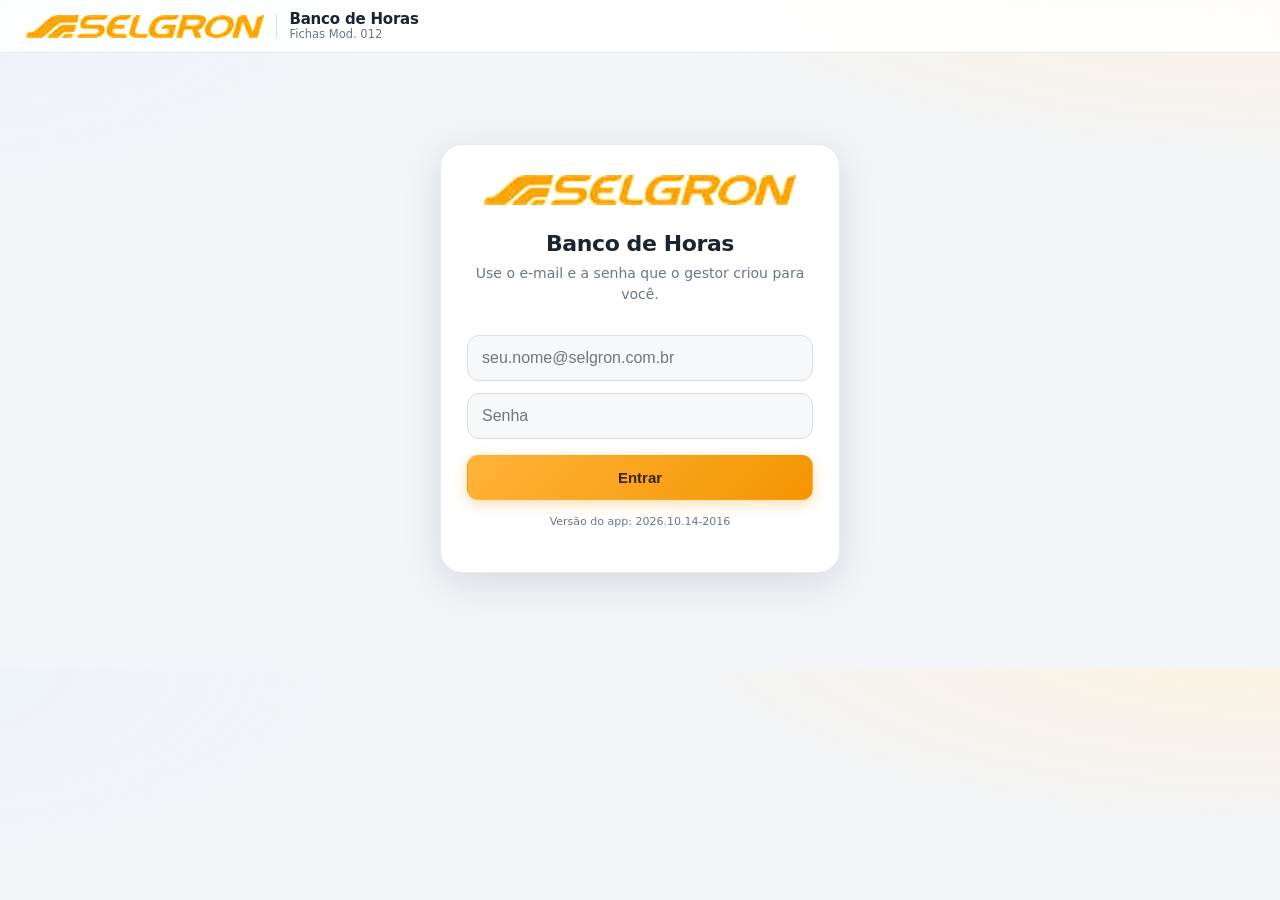
==== commit 8f1b2220: "Aviso de versão nova + service worker sempre revalida - O app compara sua versão com version.json (a" ====
--- a/index.html
+++ b/index.html
@@ -34,6 +34,7 @@
         <input type="password" id="loginPass" autocomplete="current-password" placeholder="Senha" />
         <button class="btn primary block" id="btnLogin">Entrar</button>
         <p class="hint" id="loginMsg"></p>
+        <p class="mut appver" style="margin-top:14px;font-size:11px"></p>
       </div>
     </section>
 
@@ -84,6 +85,15 @@
       </div>
       <div class="subview active" id="gestor-inbox"><div id="inboxLista" class="lista"></div></div>
       <div class="subview" id="gestor-assinadas"><div id="assinadasLista" class="lista"></div></div>
+      <div class="lotebar" id="loteBar" hidden>
+        <span class="lote-n" id="loteN"></span>
+        <div class="lote-acts">
+          <button class="btn primary" id="btnLoteAssinar">✍️ Assinar</button>
+          <button class="btn ok" id="btnLoteEmail">📧 E-mails</button>
+          <button class="btn" id="btnLoteBaixar">⬇️ PDFs</button>
+          <button class="btn ghost small" id="btnLoteLimpar">Limpar</button>
+        </div>
+      </div>
       <div class="subview" id="gestor-painel">
         <div class="kpis" id="kpis"></div>
         <div class="panel"><h3>Horas por colaborador</h3><div class="bars" id="barsPessoa"></div></div>
@@ -123,6 +133,7 @@
         <h3>Trocar minha senha</h3>
         <div class="field"><label>Nova senha</label><input type="password" id="cfPass" autocomplete="new-password" placeholder="mínimo 6 caracteres" /></div>
         <button class="btn" id="btnTrocarSenha">Salvar nova senha</button>
+        <p class="mut appver" style="margin:14px 0 0"></p>
       </div>
     </section>
   </main>
--- a/styles.css
+++ b/styles.css
@@ -158,7 +158,22 @@
 .badges { display: flex; flex-direction: column; gap: 5px; align-items: flex-end; flex-shrink: 0; }
 .fcard-tipos { display: flex; flex-wrap: wrap; gap: 6px; margin-top: 10px; }
 .fcard-obs { margin-top: 10px; font-size: 13px; color: var(--muted); background: var(--surface-2); padding: 9px 11px; border-radius: 10px; }
+.fcard.done::before { background: var(--ok); }
 .fcard-actions { display: flex; flex-wrap: wrap; gap: 9px; margin-top: 14px; }
+
+/* trilho de status */
+.track { display: flex; align-items: flex-start; gap: 4px; margin-top: 14px; }
+.tstep { display: flex; flex-direction: column; align-items: center; gap: 4px; width: 70px; flex: 0 0 auto; color: var(--muted-2); font-size: 10.5px; font-weight: 700; text-align: center; }
+.tstep .ic { width: 34px; height: 34px; border-radius: 50%; display: flex; align-items: center; justify-content: center; background: var(--surface-2); border: 1.5px solid var(--border-2); font-size: 16px; filter: grayscale(1); opacity: .5; transition: .2s; }
+.tstep.done { color: var(--brand-deep); }
+.tstep.done .ic { background: var(--brand-soft); border-color: var(--brand); filter: none; opacity: 1; }
+.tstep.final.done { color: var(--ok); }
+.tstep.final.done .ic { background: var(--ok-bg); border-color: var(--ok); }
+.tline { flex: 1 1 auto; height: 2.5px; background: var(--border-2); border-radius: 2px; margin-top: 16px; }
+.tline.done { background: var(--brand); }
+.destino { margin-top: 12px; font-size: 12px; color: var(--muted); background: var(--ok-bg); border: 1px solid var(--ok-bd); border-radius: 10px; padding: 8px 11px; line-height: 1.55; word-break: break-word; }
+.destino b { color: var(--text); }
+.pill.sign { background: var(--info-bg); color: var(--info); border-color: var(--info-bd); }
 
 .badge { font-size: 11px; font-weight: 800; padding: 4px 10px; border-radius: 999px; letter-spacing: .2px; white-space: nowrap; }
 .badge.he { background: var(--danger-bg); color: var(--danger); border: 1px solid var(--danger-bd); }
@@ -207,3 +222,30 @@
   .userchip { display: none; }
 }
 @media (max-width: 380px) { .row2 { grid-template-columns: 1fr; } }
+
+/* ---------- Seleção em lote ---------- */
+.fh-info { flex: 1 1 auto; min-width: 0; }
+.selbox { flex: 0 0 auto; display: flex; align-items: center; padding: 2px 4px 0 0; cursor: pointer; }
+.selbox input, .selall input { width: 22px; height: 22px; accent-color: var(--brand); cursor: pointer; }
+.fcard.selected { border-color: var(--brand); box-shadow: 0 0 0 2px rgba(244,149,0,.35), var(--shadow); background: #fffdf8; }
+.selall { display: flex; align-items: center; justify-content: space-between; gap: 10px; flex-wrap: wrap; padding: 4px 4px 2px; }
+.selall label { display: flex; align-items: center; gap: 10px; font-weight: 650; font-size: 14px; color: var(--muted); cursor: pointer; }
+.lotebar {
+  position: fixed; left: 50%; transform: translateX(-50%); bottom: 14px; z-index: 60;
+  width: min(94vw, 720px); background: #1b2431; color: #fff; border-radius: 16px;
+  padding: 10px 12px 10px 16px; display: flex; align-items: center; justify-content: space-between; gap: 10px; flex-wrap: wrap;
+  box-shadow: var(--shadow-lg); animation: slideup .2s;
+}
+.lote-n { font-weight: 700; font-size: 14px; }
+.lote-acts { display: flex; gap: 8px; flex-wrap: wrap; }
+.lotebar .btn.ghost { color: #cfd6e0; border-color: #3a4656; }
+.lotebar .btn:disabled { opacity: .35; }
+body.com-lote .toast-wrap { bottom: 118px; }
+body.com-lote main { padding-bottom: 140px; }
+.subtab .count:empty { display: none; }
+
+/* aviso de versão nova */
+.novaversao { position: fixed; top: 64px; left: 50%; transform: translateX(-50%); z-index: 80; width: min(94vw, 560px);
+  background: var(--brand-soft); border: 1.5px solid var(--brand); color: var(--text); border-radius: 14px;
+  padding: 10px 12px 10px 16px; display: flex; align-items: center; justify-content: space-between; gap: 10px;
+  box-shadow: var(--shadow-lg); font-size: 14px; animation: slideup .25s; }
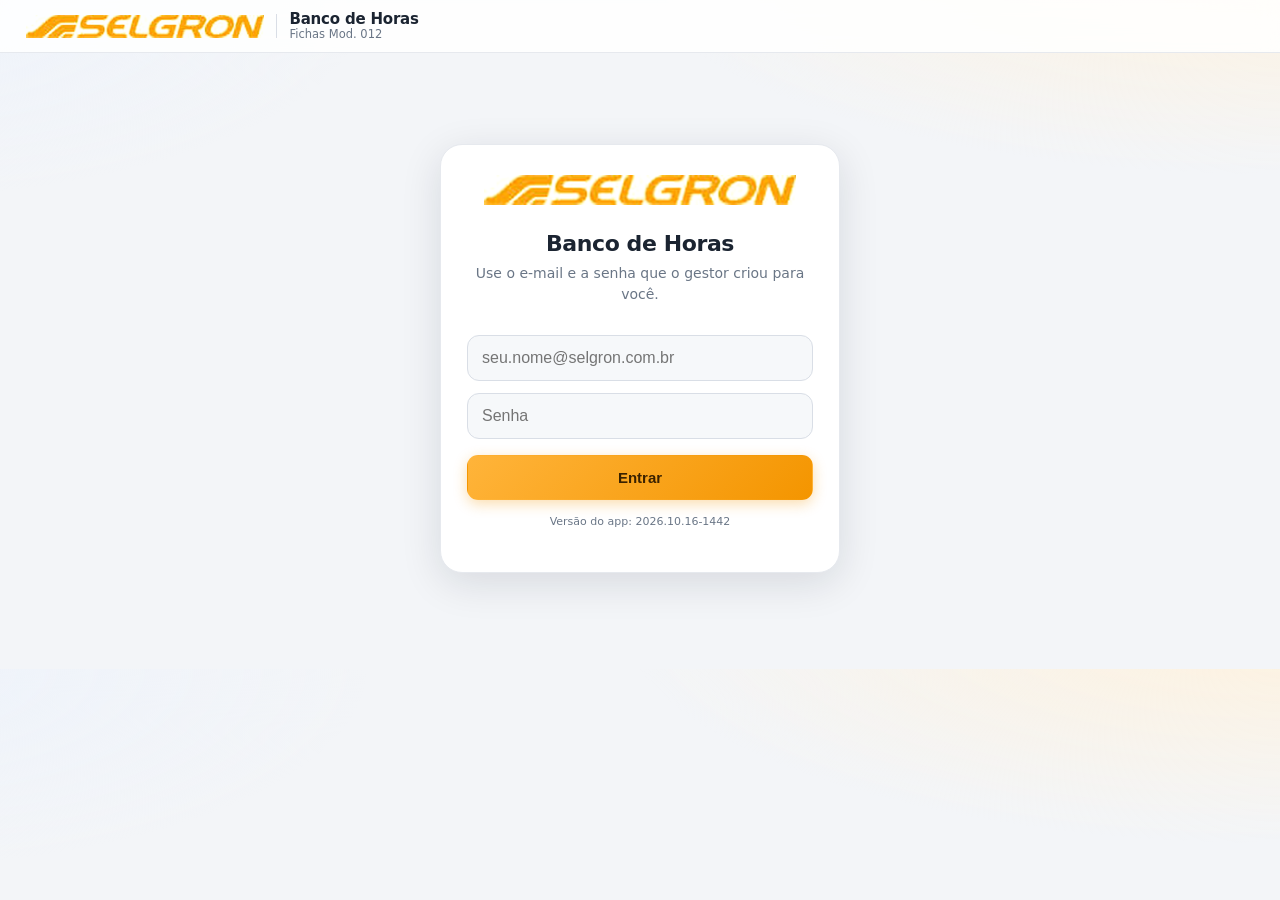
==== commit 8af9a047: "Painel: fichas por colaborador e evolução mensal por colaborador - Filtro de período (3/6/12 meses/T" ====
--- a/index.html
+++ b/index.html
@@ -95,7 +95,26 @@
         </div>
       </div>
       <div class="subview" id="gestor-painel">
+        <div class="pfilters">
+          <span class="mut">Período</span>
+          <div class="seg" id="fPeriodo">
+            <button data-p="3">3 meses</button><button data-p="6">6 meses</button><button data-p="12">12 meses</button><button data-p="0">Tudo</button>
+          </div>
+        </div>
         <div class="kpis" id="kpis"></div>
+        <div class="panel">
+          <h3>Fichas por colaborador</h3>
+          <p class="chart-sub">Quem mais gera fichas no período</p>
+          <div class="hbars" id="chartFichasPessoa"></div>
+        </div>
+        <div class="panel">
+          <h3>Fichas abertas por mês</h3>
+          <p class="chart-sub">Mês em que a ficha foi aberta no app</p>
+          <div id="chartTime"></div>
+          <p class="chart-sub" style="margin-top:18px">Por colaborador · mesma escala em todos</p>
+          <div class="multiples" id="chartMeses"></div>
+          <details class="tabview"><summary>Ver em tabela</summary><div class="table-wrap" id="tabelaMeses"></div></details>
+        </div>
         <div class="panel"><h3>Horas por colaborador</h3><div class="bars" id="barsPessoa"></div></div>
         <div class="filters">
           <input type="text" id="fSearch" placeholder="🔎 Buscar…" />
@@ -139,6 +158,7 @@
   </main>
 
   <div class="toast-wrap" id="toasts"></div>
+  <div class="charttip" id="chartTip" hidden></div>
 
   <script src="vendor/pdf-lib.min.js"></script>
   <script src="vendor/supabase.js"></script>
--- a/styles.css
+++ b/styles.css
@@ -249,3 +249,43 @@
   background: var(--brand-soft); border: 1.5px solid var(--brand); color: var(--text); border-radius: 14px;
   padding: 10px 12px 10px 16px; display: flex; align-items: center; justify-content: space-between; gap: 10px;
   box-shadow: var(--shadow-lg); font-size: 14px; animation: slideup .25s; }
+
+/* ---------- Painel: período + gráficos ---------- */
+.pfilters { display: flex; align-items: center; gap: 10px; flex-wrap: wrap; margin-bottom: 14px; }
+.seg { display: inline-flex; background: #fff; border: 1px solid var(--border); border-radius: 11px; padding: 3px; box-shadow: var(--shadow); }
+.seg button { border: 0; background: transparent; color: var(--muted); font-weight: 650; font-size: 13px; padding: 7px 12px; border-radius: 8px; cursor: pointer; }
+.seg button.on { background: var(--brand-soft); color: var(--text); box-shadow: inset 0 0 0 1.5px var(--brand); }
+.chart-sub { margin: -8px 0 14px; color: var(--muted); font-size: 12.5px; }
+/* barras horizontais: 18px de espessura, ponta arredondada, base reta, valor na ponta */
+.hbars { display: flex; flex-direction: column; gap: 6px; }
+.hb-row { display: grid; grid-template-columns: 132px 1fr; align-items: center; gap: 12px; padding: 3px 4px; border-radius: 8px; cursor: default; outline: none; }
+.hb-row:hover, .hb-row:focus-visible { background: var(--surface-2); }
+.hb-name { font-size: 13px; font-weight: 650; white-space: nowrap; overflow: hidden; text-overflow: ellipsis; }
+.hb-track { display: flex; align-items: center; gap: 8px; min-width: 0; border-left: 1px solid var(--border-2); }
+.hb-bar { height: 18px; background: #C66A00; border-radius: 0 4px 4px 0; min-width: 3px; transition: width .3s; }
+.hb-row:hover .hb-bar { filter: brightness(1.12); }
+.hb-val { font-size: 13px; font-weight: 700; color: var(--text); }
+/* linhas: 2px, marcadores 8px com anel branco, rótulo em cada ponto */
+.multiples { display: grid; grid-template-columns: repeat(auto-fill, minmax(250px, 1fr)); gap: 12px; }
+.mult-card { border: 1px solid var(--border); border-radius: 12px; padding: 10px 10px 4px; background: #fff; }
+.mult-card.time { border-color: var(--brand-soft-2); background: #fffdf8; }
+.mult-head { display: flex; justify-content: space-between; align-items: baseline; gap: 8px; padding: 0 4px; }
+.mult-nm { font-weight: 750; font-size: 13.5px; white-space: nowrap; overflow: hidden; text-overflow: ellipsis; }
+.mult-head .mut { font-size: 12px; white-space: nowrap; }
+.linechart { width: 100%; height: auto; display: block; overflow: visible; }
+.lc-base { stroke: var(--border-2); stroke-width: 1; }
+.lc-line { fill: none; stroke-width: 2; stroke-linejoin: round; stroke-linecap: round; }
+.lc-area { opacity: .08; }
+.lc-dot { stroke: #fff; stroke-width: 2; }
+.lc-lbl { font-size: 11.5px; font-weight: 700; fill: var(--text); }
+.lc-lbl.zero { fill: var(--muted-2); font-weight: 500; }
+.lc-mes { font-size: 10.5px; fill: var(--muted); }
+.lc-hit { fill: transparent; cursor: default; }
+.tabview { margin-top: 14px; }
+.tabview summary { cursor: pointer; color: var(--muted); font-size: 13px; font-weight: 650; }
+.tabview .table-wrap { margin-top: 10px; }
+.tabmeses { min-width: 0; }
+.tabmeses td.num, .tabmeses th:not(:first-child) { text-align: right; font-variant-numeric: tabular-nums; }
+.charttip { position: fixed; z-index: 120; pointer-events: none; background: #fff; border: 1px solid var(--border); border-radius: 10px; box-shadow: var(--shadow-lg); padding: 8px 11px; font-size: 12.5px; color: var(--muted); max-width: 260px; }
+.charttip b { display: block; color: var(--text); font-size: 14px; }
+@media (max-width: 620px) { .hb-row { grid-template-columns: 128px 1fr; gap: 10px; } .hb-name { font-size: 12.5px; } }
